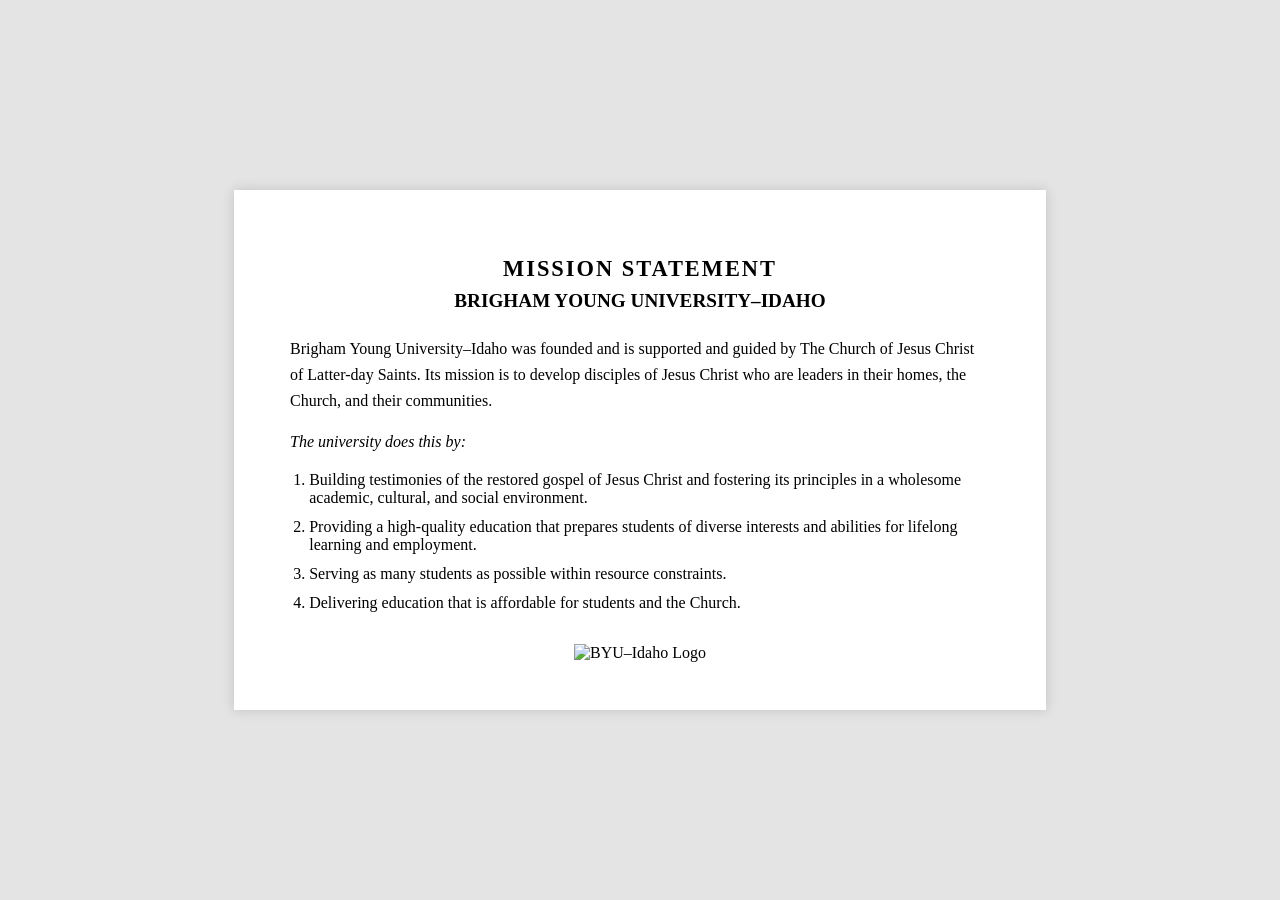
==== mission-index.html @ 36045657 "Add files via upload" ====
<!DOCTYPE html>
<html lang="en">
<head>
    <meta charset="UTF-8">
    <meta name="viewport" content="width=device-width, initial-scale=1.0">
    <meta name="description" content="Brigham Young University–Idaho Mission Statement">
    <meta name="author" content="David">

    <title>BYU–Idaho Mission Statement</title>
    <link rel="stylesheet" href="styles.css">
</head>
<body>
    <main class="page">
        <section class="mission-card">
            <h1>MISSION STATEMENT</h1>
            <h2>BRIGHAM YOUNG UNIVERSITY–IDAHO</h2>

            <p>
                Brigham Young University–Idaho was founded and is supported and guided by
                The Church of Jesus Christ of Latter-day Saints. Its mission is to develop
                disciples of Jesus Christ who are leaders in their homes, the Church, and
                their communities.
            </p>

            <p class="intro-italic">
                The university does this by:
            </p>

            <ol>
                <li>
                    Building testimonies of the restored gospel of Jesus Christ and fostering
                    its principles in a wholesome academic, cultural, and social environment.
                </li>
                <li>
                    Providing a high-quality education that prepares students of diverse
                    interests and abilities for lifelong learning and employment.
                </li>
                <li>
                    Serving as many students as possible within resource constraints.
                </li>
                <li>
                    Delivering education that is affordable for students and the Church.
                </li>
            </ol>

            <div class="logo-area">
                <img src="logo.png" alt="BYU–Idaho Logo">
            </div>
        </section>
    </main>
</body>
</html>
---- styles.css ----
/* Page layout */
body {
    margin: 0;
    padding: 0;
    font-family: "Georgia", serif;
    background: #e4e4e4;
}

.page {
    min-height: 100vh;
    display: flex;
    justify-content: center;
    align-items: center;
}

/* Mission card */
.mission-card {
    background: #ffffff;
    padding: 3rem 3.5rem;
    max-width: 700px;
    box-shadow: 0 0 12px rgba(0, 0, 0, 0.15);
    text-align: left;
}

/* Headings */
.mission-card h1 {
    text-align: center;
    letter-spacing: 2px;
    font-size: 1.4rem;
    margin-bottom: 0.5rem;
}

.mission-card h2 {
    text-align: center;
    font-size: 1.2rem;
    margin-top: 0;
    margin-bottom: 1.5rem;
}

/* Text */
.mission-card p {
    line-height: 1.6;
    margin-bottom: 1rem;
}

.intro-italic {
    font-style: italic;
}

/* List */
.mission-card ol {
    padding-left: 1.2rem;
    margin-top: 0.5rem;
    margin-bottom: 2rem;
}

.mission-card li {
    margin-bottom: 0.7rem;
}

/* Logo */
.logo-area {
    text-align: center;
    margin-top: 1.5rem;
}

.logo-area img {
    max-width: 160px;
}
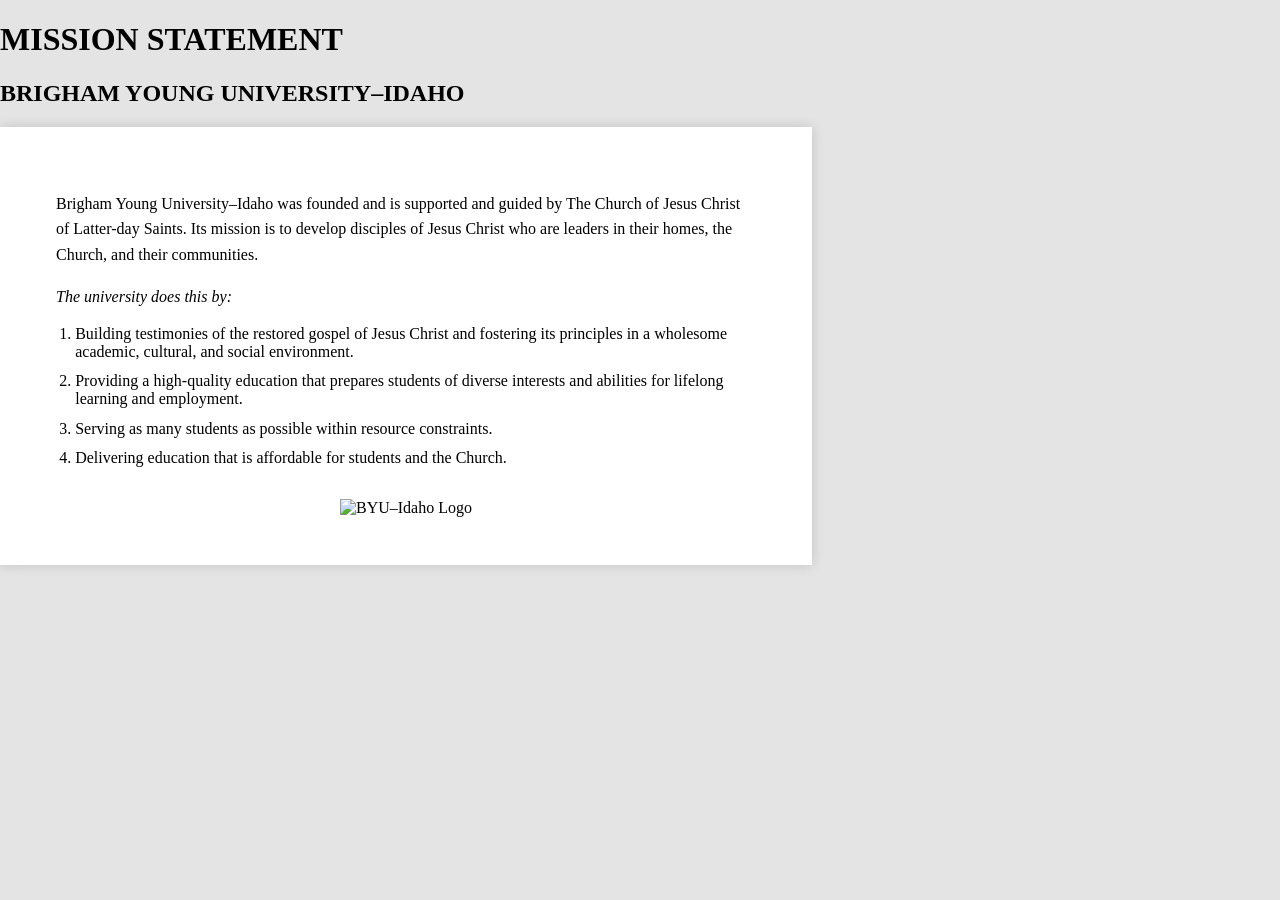
==== commit fd7600f0: "Update mission-index.html" ====
--- a/mission-index.html
+++ b/mission-index.html
@@ -3,50 +3,38 @@
 <head>
     <meta charset="UTF-8">
     <meta name="viewport" content="width=device-width, initial-scale=1.0">
-    <meta name="description" content="Brigham Young University–Idaho Mission Statement">
+    <meta name="description" content="BYU–Idaho Mission Statement">
     <meta name="author" content="David">
-
-    <title>BYU–Idaho Mission Statement</title>
+    <title>Mission Statement</title>
     <link rel="stylesheet" href="styles.css">
 </head>
+
 <body>
-    <main class="page">
-        <section class="mission-card">
-            <h1>MISSION STATEMENT</h1>
-            <h2>BRIGHAM YOUNG UNIVERSITY–IDAHO</h2>
+    <div class="top-banner">
+        <h1>MISSION STATEMENT</h1>
+        <h2>BRIGHAM YOUNG UNIVERSITY–IDAHO</h2>
+    </div>
 
-            <p>
-                Brigham Young University–Idaho was founded and is supported and guided by
-                The Church of Jesus Christ of Latter-day Saints. Its mission is to develop
-                disciples of Jesus Christ who are leaders in their homes, the Church, and
-                their communities.
-            </p>
+    <main class="mission-card">
+        <p>
+            Brigham Young University–Idaho was founded and is supported and guided by
+            The Church of Jesus Christ of Latter-day Saints. Its mission is to develop
+            disciples of Jesus Christ who are leaders in their homes, the Church, and
+            their communities.
+        </p>
 
-            <p class="intro-italic">
-                The university does this by:
-            </p>
+        <p class="intro-italic">The university does this by:</p>
 
-            <ol>
-                <li>
-                    Building testimonies of the restored gospel of Jesus Christ and fostering
-                    its principles in a wholesome academic, cultural, and social environment.
-                </li>
-                <li>
-                    Providing a high-quality education that prepares students of diverse
-                    interests and abilities for lifelong learning and employment.
-                </li>
-                <li>
-                    Serving as many students as possible within resource constraints.
-                </li>
-                <li>
-                    Delivering education that is affordable for students and the Church.
-                </li>
-            </ol>
+        <ol>
+            <li>Building testimonies of the restored gospel of Jesus Christ and fostering its principles in a wholesome academic, cultural, and social environment.</li>
+            <li>Providing a high-quality education that prepares students of diverse interests and abilities for lifelong learning and employment.</li>
+            <li>Serving as many students as possible within resource constraints.</li>
+            <li>Delivering education that is affordable for students and the Church.</li>
+        </ol>
 
-            <div class="logo-area">
-                <img src="logo.png" alt="BYU–Idaho Logo">
-            </div>
-        </section>
+        <div class="logo-area">
+            <img src="logo.png" alt="BYU–Idaho Logo">
+        </div>
     </main>
 </body>
 </html>
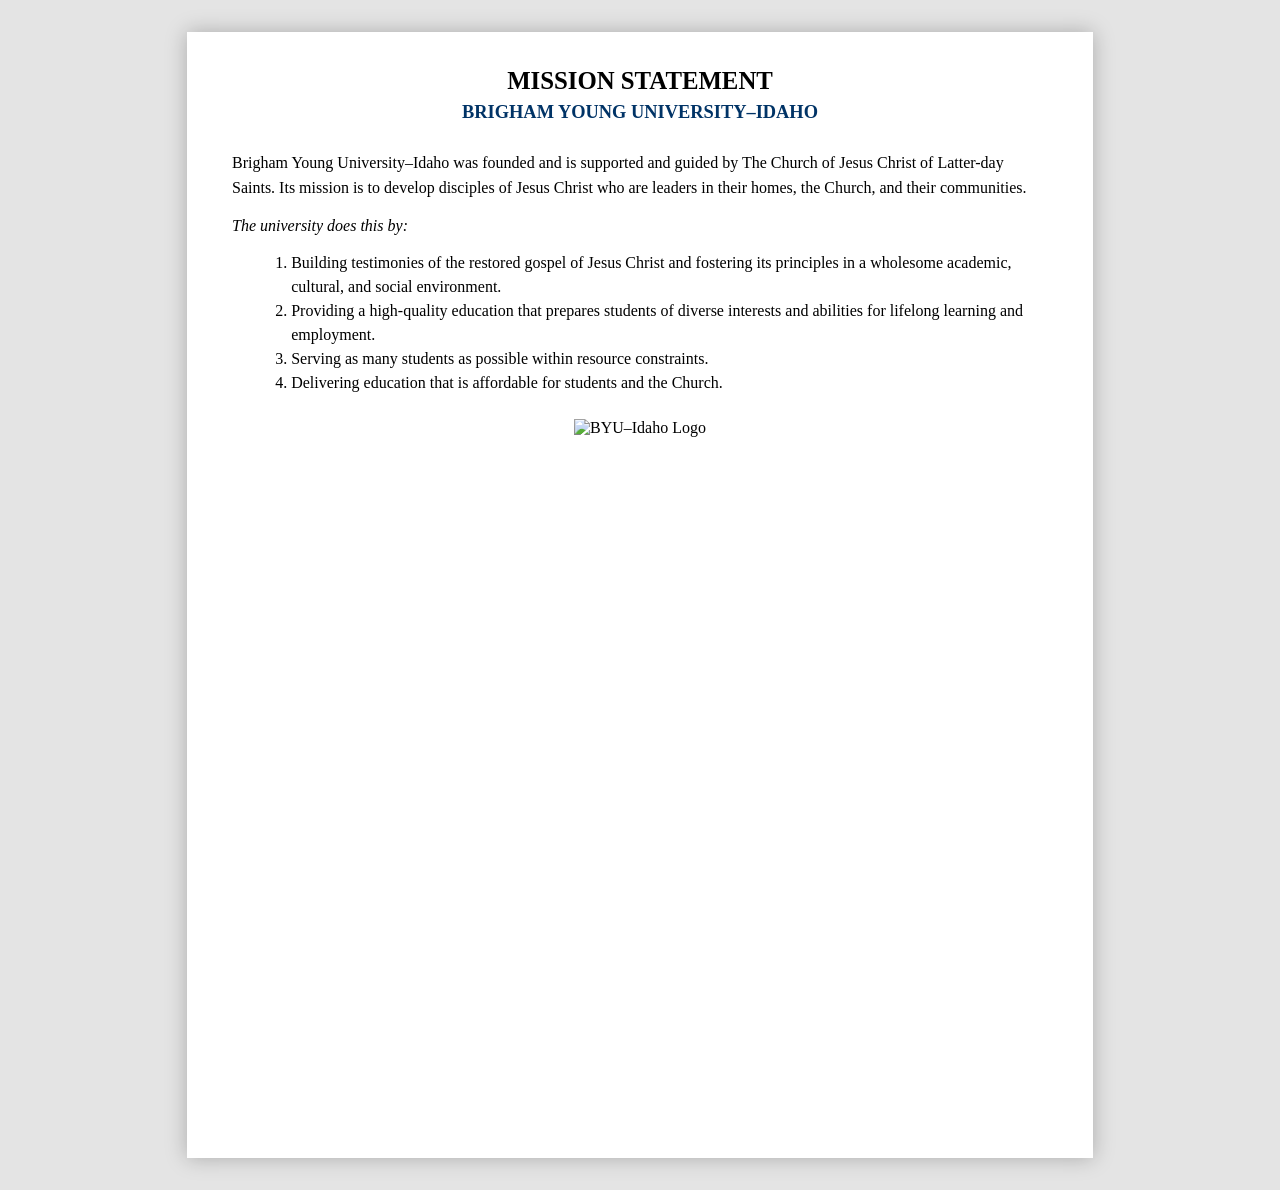
==== commit 5247fe22: "Update mission-index.html" ====
--- a/mission-index.html
+++ b/mission-index.html
@@ -10,12 +10,12 @@
 </head>
 
 <body>
-    <div class="top-banner">
-        <h1>MISSION STATEMENT</h1>
-        <h2>BRIGHAM YOUNG UNIVERSITY–IDAHO</h2>
-    </div>
 
-    <main class="mission-card">
+    <div class="paper">
+
+        <h1 class="mission-title">MISSION STATEMENT</h1>
+        <h2 class="school-name">BRIGHAM YOUNG UNIVERSITY–IDAHO</h2>
+
         <p>
             Brigham Young University–Idaho was founded and is supported and guided by
             The Church of Jesus Christ of Latter-day Saints. Its mission is to develop
@@ -23,7 +23,7 @@
             their communities.
         </p>
 
-        <p class="intro-italic">The university does this by:</p>
+        <p class="italic">The university does this by:</p>
 
         <ol>
             <li>Building testimonies of the restored gospel of Jesus Christ and fostering its principles in a wholesome academic, cultural, and social environment.</li>
@@ -33,8 +33,10 @@
         </ol>
 
         <div class="logo-area">
-            <img src="logo.png" alt="BYU–Idaho Logo">
+            <img src="https://451.imgix.net/byui/public/files/lnqVmxt2UqDASxBrySNZ/OfficialLogo-TwoLineMonogram-01.png" alt="BYU–Idaho Logo">
         </div>
-    </main>
+
+    </div>
+
 </body>
 </html>
--- a/styles.css
+++ b/styles.css
@@ -1,69 +1,68 @@
-/* Page layout */
 body {
     margin: 0;
-    padding: 0;
-    font-family: "Georgia", serif;
+    padding: 2rem;
     background: #e4e4e4;
+    font-family: Georgia, serif;
 }
 
-.page {
-    min-height: 100vh;
-    display: flex;
-    justify-content: center;
-    align-items: center;
+
+.paper {
+    background: white;
+    width: 8.5in;
+    min-height: 11in;
+    margin: 0 auto;
+    padding: 2.2rem 2.8rem; 
+    box-shadow: 0 0 20px rgba(0,0,0,0.25);
 }
 
-/* Mission card */
-.mission-card {
-    background: #ffffff;
-    padding: 3rem 3.5rem;
-    max-width: 700px;
-    box-shadow: 0 0 12px rgba(0, 0, 0, 0.15);
-    text-align: left;
+
+.mission-title {
+    text-align: center;
+    font-size: 1.55rem;
+    margin: 0;
+    margin-bottom: 0.4rem; 
+    color: black;
 }
 
-/* Headings */
-.mission-card h1 {
+.school-name {
     text-align: center;
-    letter-spacing: 2px;
-    font-size: 1.4rem;
-    margin-bottom: 0.5rem;
+    font-size: 1.15rem;
+    margin: 0;
+    margin-bottom: 1.8rem; 
+    color: #003366;
 }
 
-.mission-card h2 {
-    text-align: center;
-    font-size: 1.2rem;
-    margin-top: 0;
-    margin-bottom: 1.5rem;
+
+.content p,
+.paper p {
+    margin-top: 0.8rem;
+    margin-bottom: 0.8rem; 
+    line-height: 1.55;
 }
 
-/* Text */
-.mission-card p {
-    line-height: 1.6;
-    margin-bottom: 1rem;
+.italic {
+    font-style: italic;
+    margin-top: 1rem;
+    margin-bottom: 0.6rem;
 }
 
-.intro-italic {
-    font-style: italic;
+
+ol {
+    margin-left: 1.2rem;
+    margin-top: 0.5rem;
 }
 
-/* List */
-.mission-card ol {
-    padding-left: 1.2rem;
-    margin-top: 0.5rem;
-    margin-bottom: 2rem;
+ol li {
+    margin-bottom: 1 rem;
+    line-height: 1.5;
 }
 
-.mission-card li {
-    margin-bottom: 0.7rem;
-}
 
-/* Logo */
 .logo-area {
     text-align: center;
-    margin-top: 1.5rem;
+    margin-top: 1.5rem; 
 }
 
 .logo-area img {
-    max-width: 160px;
+    width: 130px;
 }
